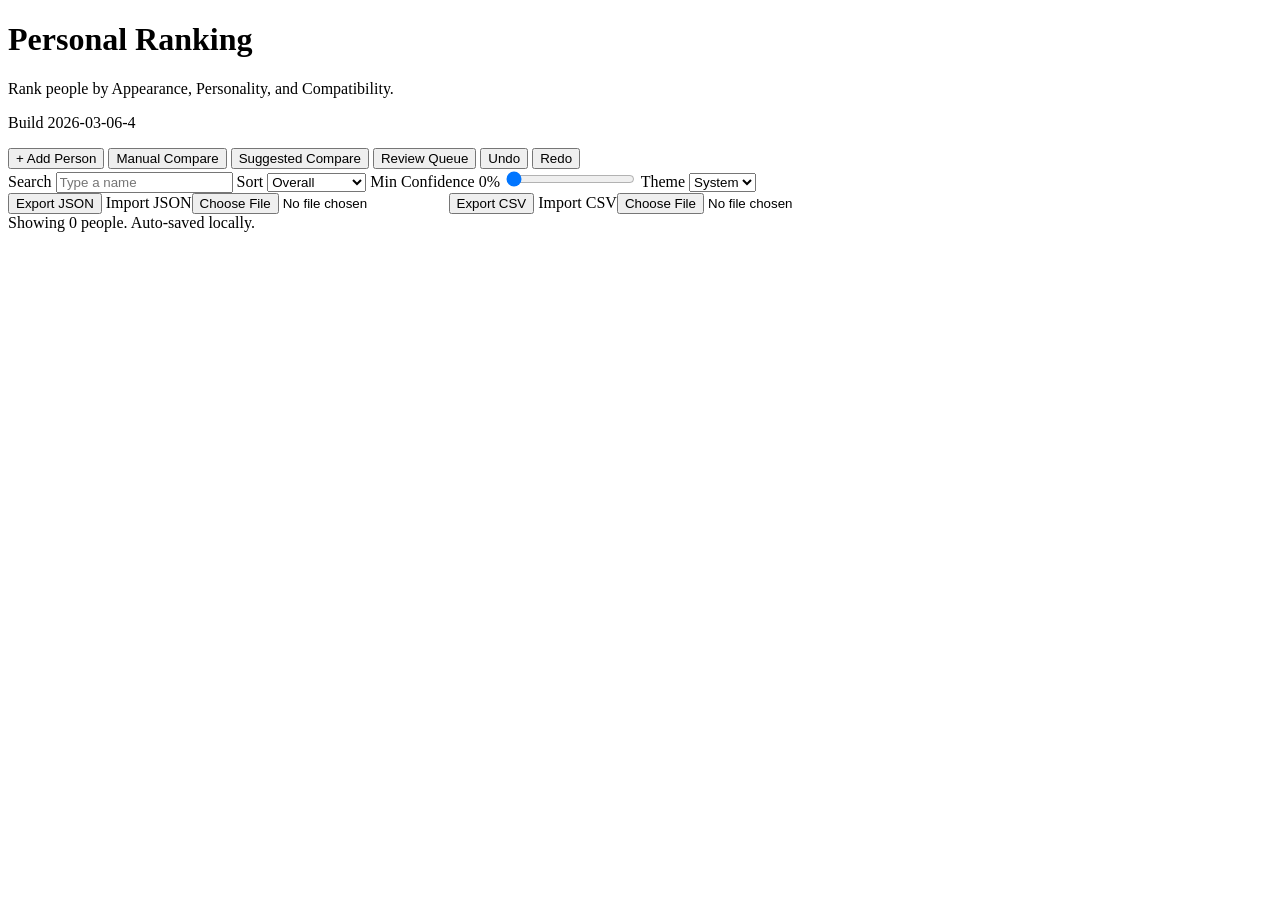
==== web/index.html @ 8b3418e3 "Disable service worker cache and force build 2026-03-06-4" ====
<!doctype html>
<html lang="en">
<head>
  <meta charset="utf-8" />
  <meta name="viewport" content="width=device-width, initial-scale=1, viewport-fit=cover" />
  <meta name="theme-color" content="#0f172a" />
  <meta name="apple-mobile-web-app-capable" content="yes" />
  <meta name="apple-mobile-web-app-status-bar-style" content="black-translucent" />
  <title>Personal Ranking</title>
  <link rel="manifest" href="manifest.webmanifest" />
  <link rel="apple-touch-icon" href="icon-192.png" />
  <link rel="stylesheet" href="styles.css" />
</head>
<body>
  <main class="app">
    <header class="topbar card">
      <h1>Personal Ranking</h1>
      <p>Rank people by Appearance, Personality, and Compatibility.</p>
      <p id="buildTag" class="sub"></p>
    </header>

    <section class="card controls">
      <button id="addBtn" class="primary">+ Add Person</button>
      <button id="manualBtn">Manual Compare</button>
      <button id="suggestBtn">Suggested Compare</button>
      <button id="reviewBtn">Review Queue</button>
      <button id="undoBtn">Undo</button>
      <button id="redoBtn">Redo</button>
    </section>

    <section class="card controls two-col">
      <label>
        Search
        <input id="searchInput" type="text" placeholder="Type a name" />
      </label>
      <label>
        Sort
        <select id="sortSelect">
          <option>Overall</option>
          <option>Name</option>
          <option>Appearance</option>
          <option>Personality</option>
          <option>Compatibility</option>
          <option>Confidence</option>
        </select>
      </label>
      <label>
        Min Confidence <span id="confValue">0%</span>
        <input id="confRange" type="range" min="0" max="100" value="0" />
      </label>
      <label>
        Theme
        <select id="themeSelect">
          <option value="system">System</option>
          <option value="light">Light</option>
          <option value="dark">Dark</option>
        </select>
      </label>
    </section>

    <section class="card controls two-col">
      <button id="saveBtn">Export JSON</button>
      <label class="file-label">Import JSON<input id="loadInput" type="file" accept="application/json" /></label>
      <button id="exportCsvBtn">Export CSV</button>
      <label class="file-label">Import CSV<input id="importCsvInput" type="file" accept=".csv,text/csv" /></label>
    </section>

    <section id="list" class="list"></section>

    <footer class="card status" id="status">Ready</footer>
  </main>

  <dialog id="choiceDialog" class="dialog">
    <form method="dialog" class="dialog-content">
      <h3 id="choiceTitle"></h3>
      <p id="choiceSubtitle"></p>
      <div id="choiceButtons" class="choice-buttons"></div>
    </form>
  </dialog>

  <script src="app.js?v=20260306-4"></script>
</body>
</html>
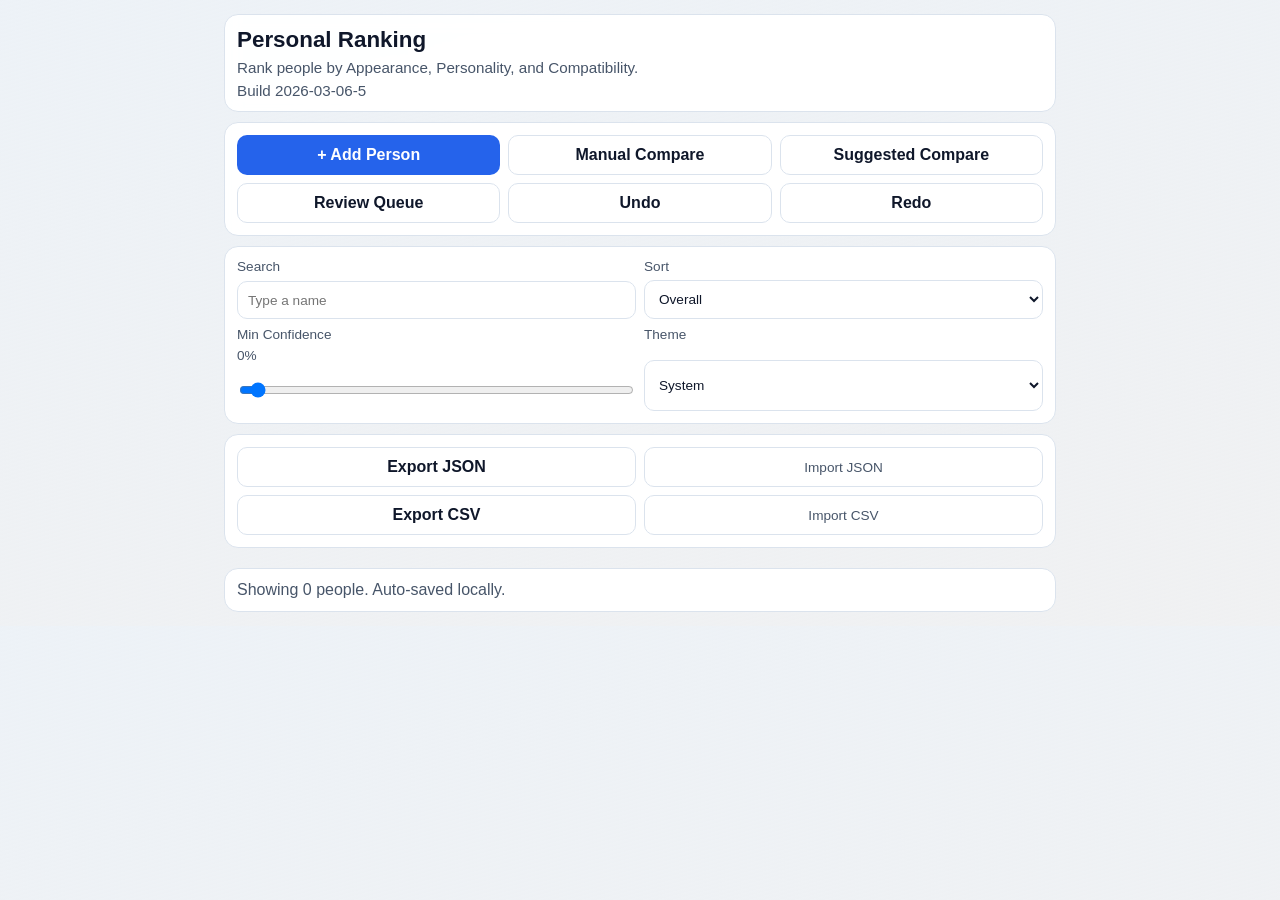
==== commit c0386f1c: "Fix cancel-add insertion bug and bump build 2026-03-06-5" ====
--- a/web/index.html
+++ b/web/index.html
@@ -78,6 +78,6 @@
     </form>
   </dialog>
 
-  <script src="app.js?v=20260306-4"></script>
+  <script src="app.js?v=20260306-5"></script>
 </body>
 </html>
--- a/web/styles.css
+++ b/web/styles.css
@@ -0,0 +1,89 @@
+:root {
+  --bg: #edf2f7;
+  --panel: #ffffff;
+  --text: #0f172a;
+  --muted: #475569;
+  --accent: #2563eb;
+  --danger: #dc2626;
+  --border: #dbe3ed;
+}
+@media (prefers-color-scheme: dark) {
+  :root {
+    --bg: #0b1220;
+    --panel: #111827;
+    --text: #e5e7eb;
+    --muted: #9ca3af;
+    --accent: #3b82f6;
+    --danger: #ef4444;
+    --border: #2d3748;
+  }
+}
+* { box-sizing: border-box; }
+body {
+  margin: 0;
+  font-family: ui-sans-serif, -apple-system, BlinkMacSystemFont, "SF Pro Text", "Segoe UI", sans-serif;
+  background: linear-gradient(165deg, var(--bg), #1e293b11);
+  color: var(--text);
+}
+.app { max-width: 860px; margin: 0 auto; padding: 14px; display: grid; gap: 10px; }
+.card {
+  background: color-mix(in srgb, var(--panel) 95%, transparent);
+  border: 1px solid var(--border);
+  border-radius: 14px;
+  padding: 12px;
+  backdrop-filter: blur(8px);
+}
+.topbar h1 { margin: 0; font-size: 1.4rem; }
+.topbar p { margin: 6px 0 0; color: var(--muted); font-size: .95rem; }
+.controls { display: grid; gap: 8px; grid-template-columns: repeat(3, minmax(0,1fr)); }
+.controls.two-col { grid-template-columns: repeat(2, minmax(0,1fr)); }
+label { display: grid; gap: 6px; font-size: .85rem; color: var(--muted); }
+input, select, button {
+  font: inherit;
+  border-radius: 10px;
+  border: 1px solid var(--border);
+  padding: 10px;
+  color: var(--text);
+  background: var(--panel);
+}
+button { cursor: pointer; transition: .15s transform, .15s background; font-weight: 600; }
+button:hover { transform: translateY(-1px); }
+button.primary { background: var(--accent); color: #fff; border-color: transparent; }
+button.ghost { background: transparent; }
+.file-label { display: grid; place-items: center; border: 1px solid var(--border); border-radius: 10px; padding: 10px; background: var(--panel); cursor: pointer; }
+.file-label input { display: none; }
+.list { display: grid; gap: 8px; }
+.item { display: grid; gap: 8px; }
+.item-head { display: flex; justify-content: space-between; align-items: center; gap: 8px; }
+.name { font-weight: 700; font-size: 1.05rem; }
+.pill { border-radius: 999px; background: #22c55e; color: #081018; padding: 6px 10px; font-weight: 700; font-size: .8rem; }
+.row { display: grid; grid-template-columns: 110px 1fr auto; gap: 8px; align-items: center; }
+.bar { height: 9px; border-radius: 999px; background: #94a3b833; overflow: hidden; }
+.fill { height: 100%; border-radius: inherit; }
+.sub { color: var(--muted); font-size: .85rem; }
+.status { color: var(--muted); }
+.dialog { border: none; background: transparent; padding: 0; width: min(94vw, 480px); }
+.dialog::backdrop { background: #0008; }
+.dialog-content {
+  background: var(--panel);
+  border: 1px solid var(--border);
+  border-radius: 14px;
+  padding: 14px;
+  display: grid;
+  gap: 10px;
+}
+.choice-buttons { display: grid; gap: 8px; }
+.choice-buttons > button {
+  background: var(--accent);
+  color: #ffffff;
+  border-color: transparent;
+}
+.choice-buttons > button.ghost {
+  background: transparent;
+  color: var(--text);
+  border-color: var(--border);
+}
+@media (max-width: 760px) {
+  .controls, .controls.two-col { grid-template-columns: 1fr; }
+  .row { grid-template-columns: 1fr; }
+}
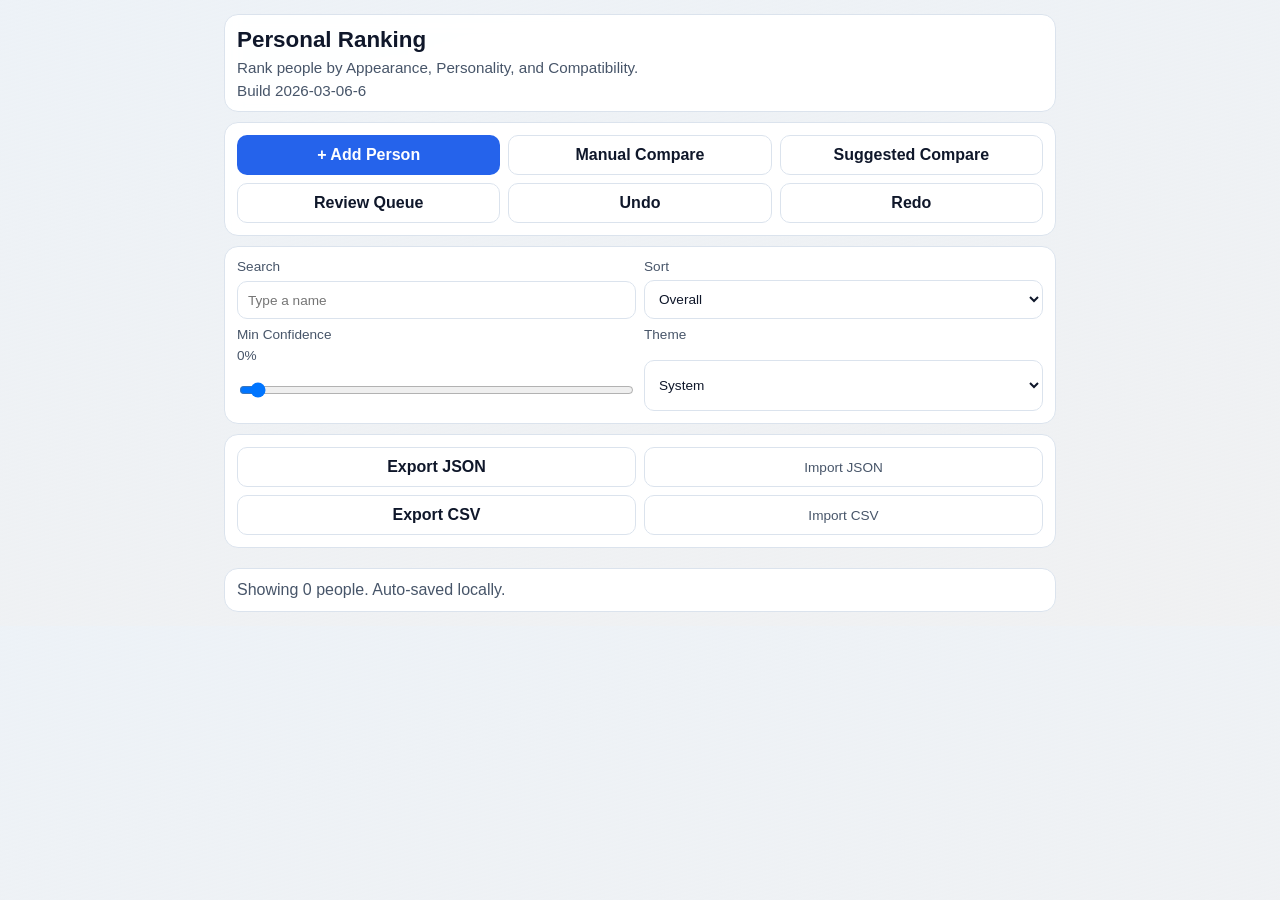
==== commit 277b5137: "Improve text contrast across UI and bump build 2026-03-06-6" ====
--- a/web/index.html
+++ b/web/index.html
@@ -78,6 +78,6 @@
     </form>
   </dialog>
 
-  <script src="app.js?v=20260306-5"></script>
+  <script src="app.js?v=20260306-6"></script>
 </body>
 </html>
--- a/web/styles.css
+++ b/web/styles.css
@@ -4,6 +4,8 @@
   --text: #0f172a;
   --muted: #475569;
   --accent: #2563eb;
+  --accent-strong: #1d4ed8;
+  --on-accent: #ffffff;
   --danger: #dc2626;
   --border: #dbe3ed;
 }
@@ -14,6 +16,8 @@
     --text: #e5e7eb;
     --muted: #9ca3af;
     --accent: #3b82f6;
+    --accent-strong: #2563eb;
+    --on-accent: #ffffff;
     --danger: #ef4444;
     --border: #2d3748;
   }
@@ -48,7 +52,7 @@
 }
 button { cursor: pointer; transition: .15s transform, .15s background; font-weight: 600; }
 button:hover { transform: translateY(-1px); }
-button.primary { background: var(--accent); color: #fff; border-color: transparent; }
+button.primary { background: var(--accent); color: var(--on-accent); border-color: transparent; }
 button.ghost { background: transparent; }
 .file-label { display: grid; place-items: center; border: 1px solid var(--border); border-radius: 10px; padding: 10px; background: var(--panel); cursor: pointer; }
 .file-label input { display: none; }
@@ -56,7 +60,7 @@
 .item { display: grid; gap: 8px; }
 .item-head { display: flex; justify-content: space-between; align-items: center; gap: 8px; }
 .name { font-weight: 700; font-size: 1.05rem; }
-.pill { border-radius: 999px; background: #22c55e; color: #081018; padding: 6px 10px; font-weight: 700; font-size: .8rem; }
+.pill { border-radius: 999px; background: var(--accent-strong); color: var(--on-accent); padding: 6px 10px; font-weight: 700; font-size: .8rem; }
 .row { display: grid; grid-template-columns: 110px 1fr auto; gap: 8px; align-items: center; }
 .bar { height: 9px; border-radius: 999px; background: #94a3b833; overflow: hidden; }
 .fill { height: 100%; border-radius: inherit; }
@@ -75,7 +79,7 @@
 .choice-buttons { display: grid; gap: 8px; }
 .choice-buttons > button {
   background: var(--accent);
-  color: #ffffff;
+  color: var(--on-accent);
   border-color: transparent;
 }
 .choice-buttons > button.ghost {
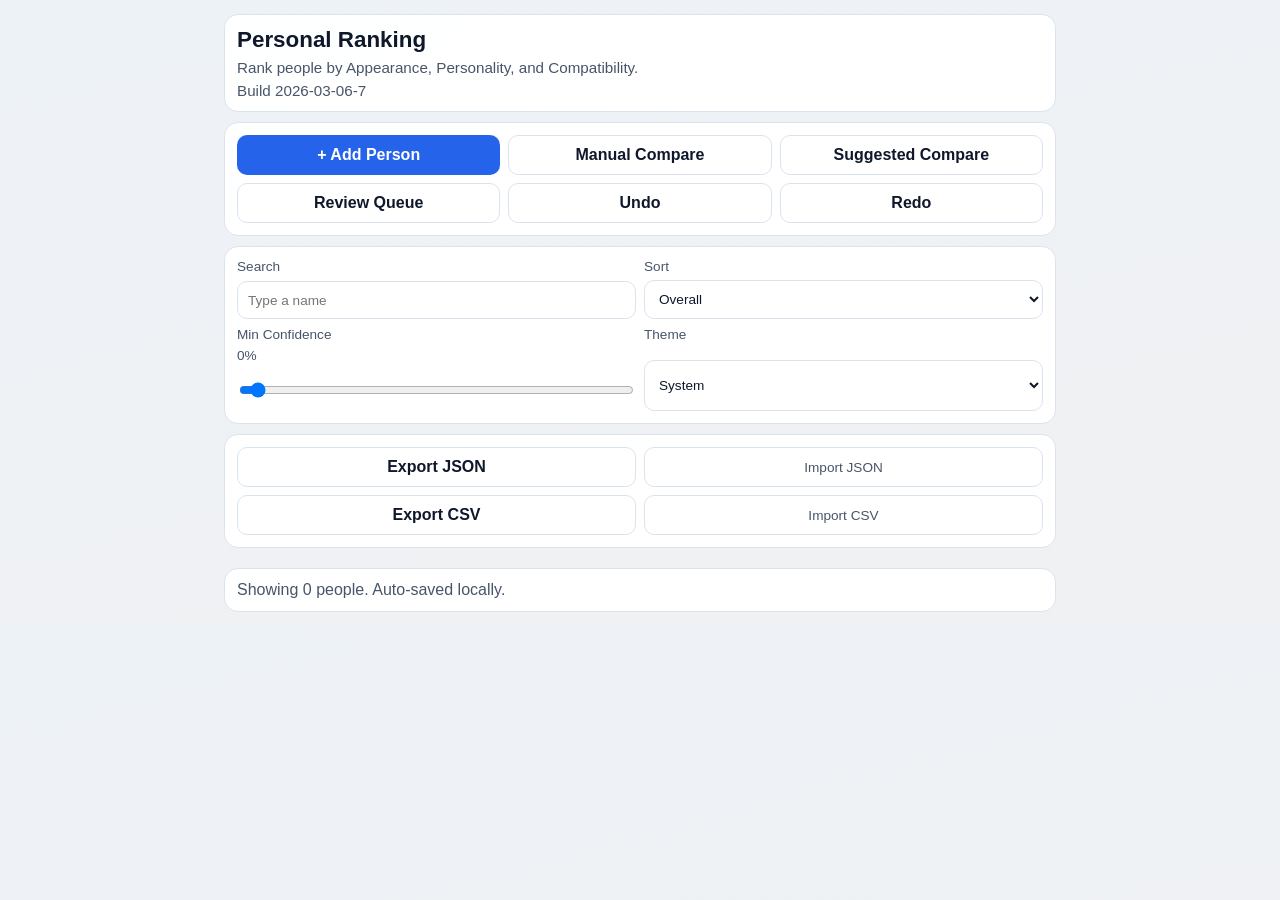
==== commit cf421f04: "Fix compare dialog title readability and bump build 2026-03-06-7" ====
--- a/web/index.html
+++ b/web/index.html
@@ -78,6 +78,6 @@
     </form>
   </dialog>
 
-  <script src="app.js?v=20260306-6"></script>
+  <script src="app.js?v=20260306-7"></script>
 </body>
 </html>
--- a/web/styles.css
+++ b/web/styles.css
@@ -76,6 +76,20 @@
   display: grid;
   gap: 10px;
 }
+.dialog-content h3 {
+  margin: 0;
+  color: var(--text);
+}
+.dialog-content p {
+  margin: 0;
+  color: var(--muted);
+}
+#choiceTitle {
+  color: var(--text);
+}
+#choiceSubtitle {
+  color: var(--muted);
+}
 .choice-buttons { display: grid; gap: 8px; }
 .choice-buttons > button {
   background: var(--accent);
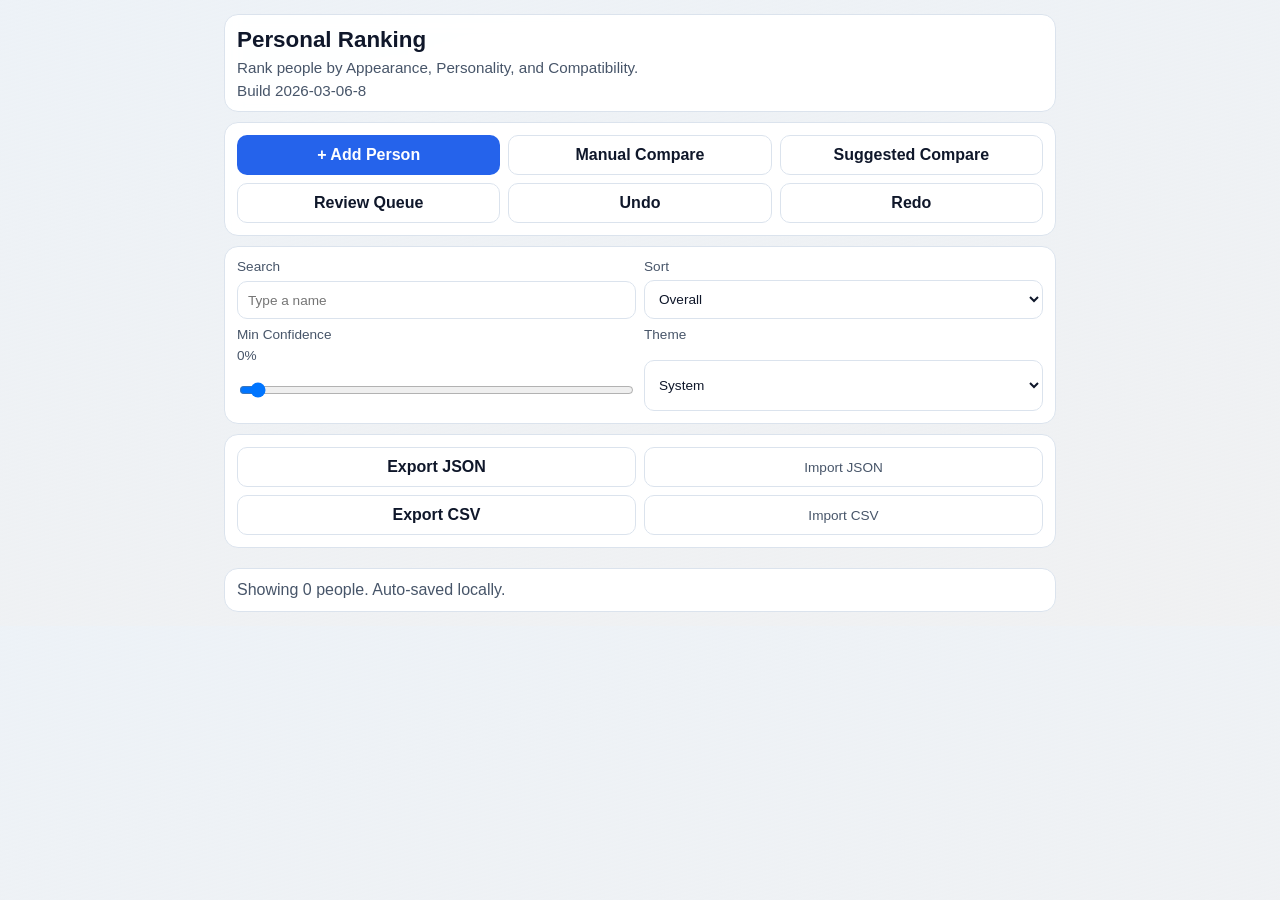
==== commit eb2575ed: "Prevent accidental dialog dismiss and bump build 2026-03-06-8" ====
--- a/web/index.html
+++ b/web/index.html
@@ -78,6 +78,6 @@
     </form>
   </dialog>
 
-  <script src="app.js?v=20260306-7"></script>
+  <script src="app.js?v=20260306-8"></script>
 </body>
 </html>
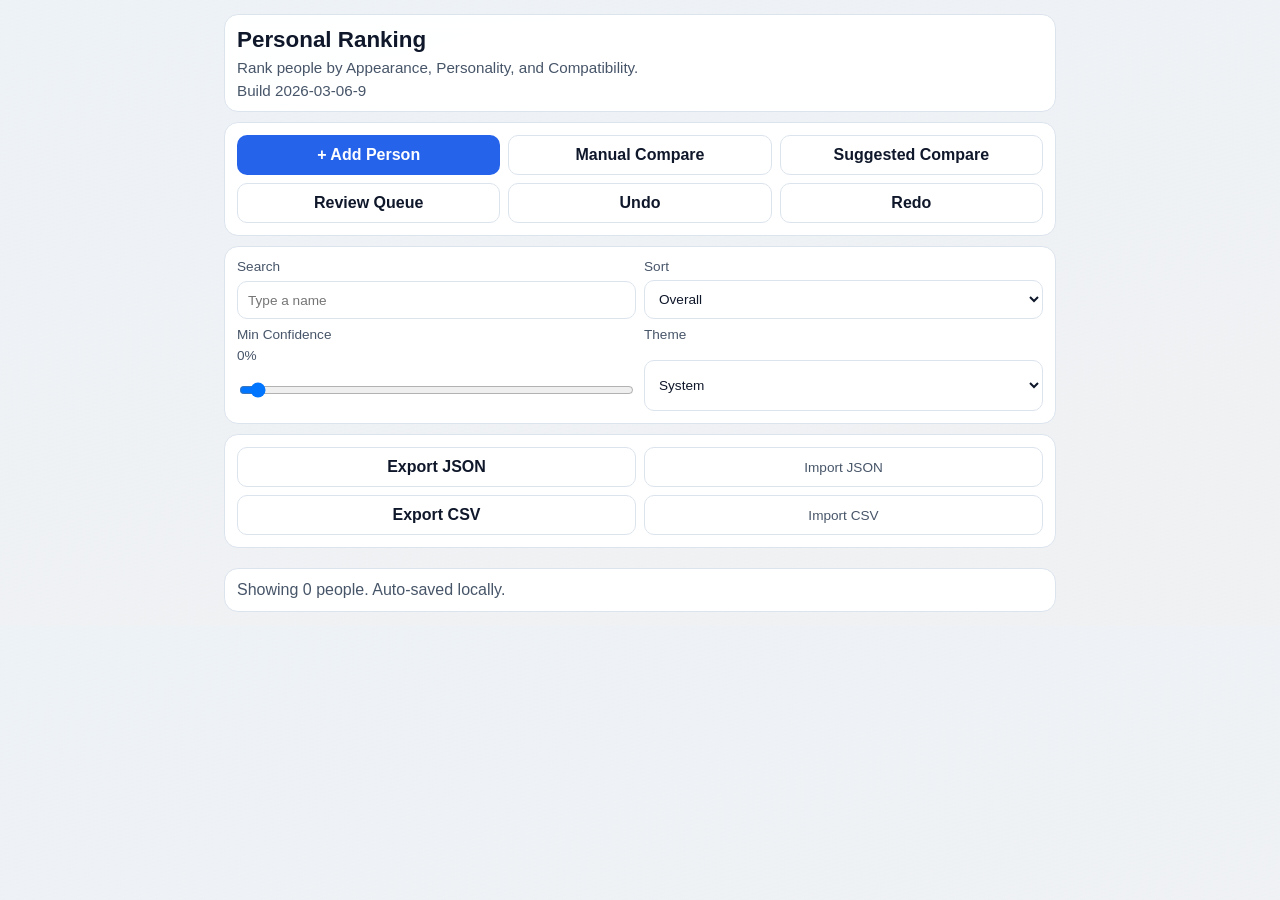
==== commit 8f585b02: "Fix add-person abort logic and bump build 2026-03-06-9" ====
--- a/web/index.html
+++ b/web/index.html
@@ -78,6 +78,6 @@
     </form>
   </dialog>
 
-  <script src="app.js?v=20260306-8"></script>
+  <script src="app.js?v=20260306-9"></script>
 </body>
 </html>
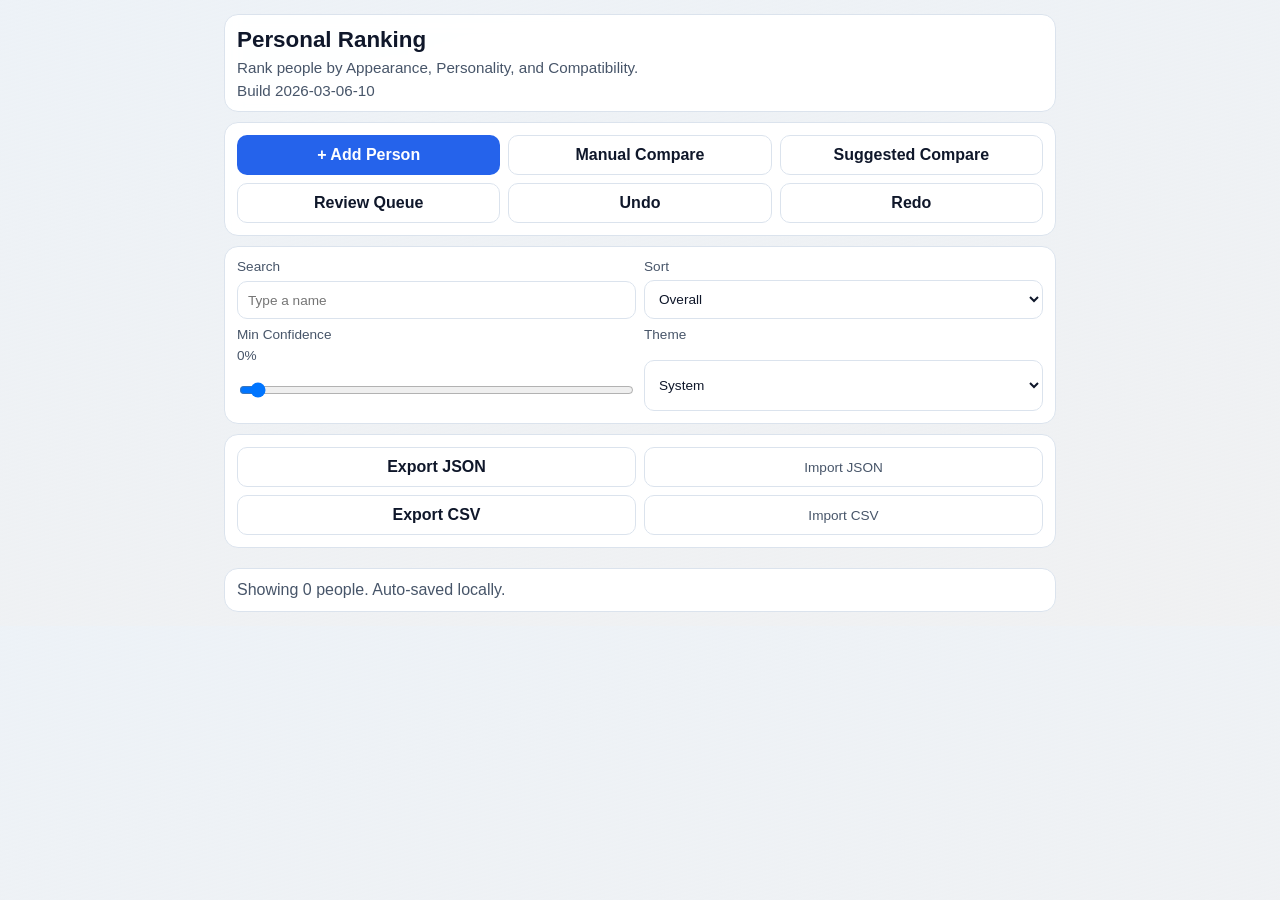
==== commit 3184ae69: "Replace dialog API with custom modal and bump build 2026-03-06-10" ====
--- a/web/index.html
+++ b/web/index.html
@@ -70,14 +70,14 @@
     <footer class="card status" id="status">Ready</footer>
   </main>
 
-  <dialog id="choiceDialog" class="dialog">
-    <form method="dialog" class="dialog-content">
+  <div id="choiceModal" class="modal hidden" role="dialog" aria-modal="true" aria-labelledby="choiceTitle">
+    <div class="dialog-content">
       <h3 id="choiceTitle"></h3>
       <p id="choiceSubtitle"></p>
       <div id="choiceButtons" class="choice-buttons"></div>
-    </form>
-  </dialog>
+    </div>
+  </div>
 
-  <script src="app.js?v=20260306-9"></script>
+  <script src="app.js?v=20260306-10"></script>
 </body>
 </html>
--- a/web/styles.css
+++ b/web/styles.css
@@ -66,13 +66,22 @@
 .fill { height: 100%; border-radius: inherit; }
 .sub { color: var(--muted); font-size: .85rem; }
 .status { color: var(--muted); }
-.dialog { border: none; background: transparent; padding: 0; width: min(94vw, 480px); }
-.dialog::backdrop { background: #0008; }
+.modal {
+  position: fixed;
+  inset: 0;
+  display: grid;
+  place-items: center;
+  padding: 14px;
+  background: #0008;
+  z-index: 9999;
+}
+.modal.hidden { display: none; }
 .dialog-content {
   background: var(--panel);
   border: 1px solid var(--border);
   border-radius: 14px;
   padding: 14px;
+  width: min(94vw, 480px);
   display: grid;
   gap: 10px;
 }
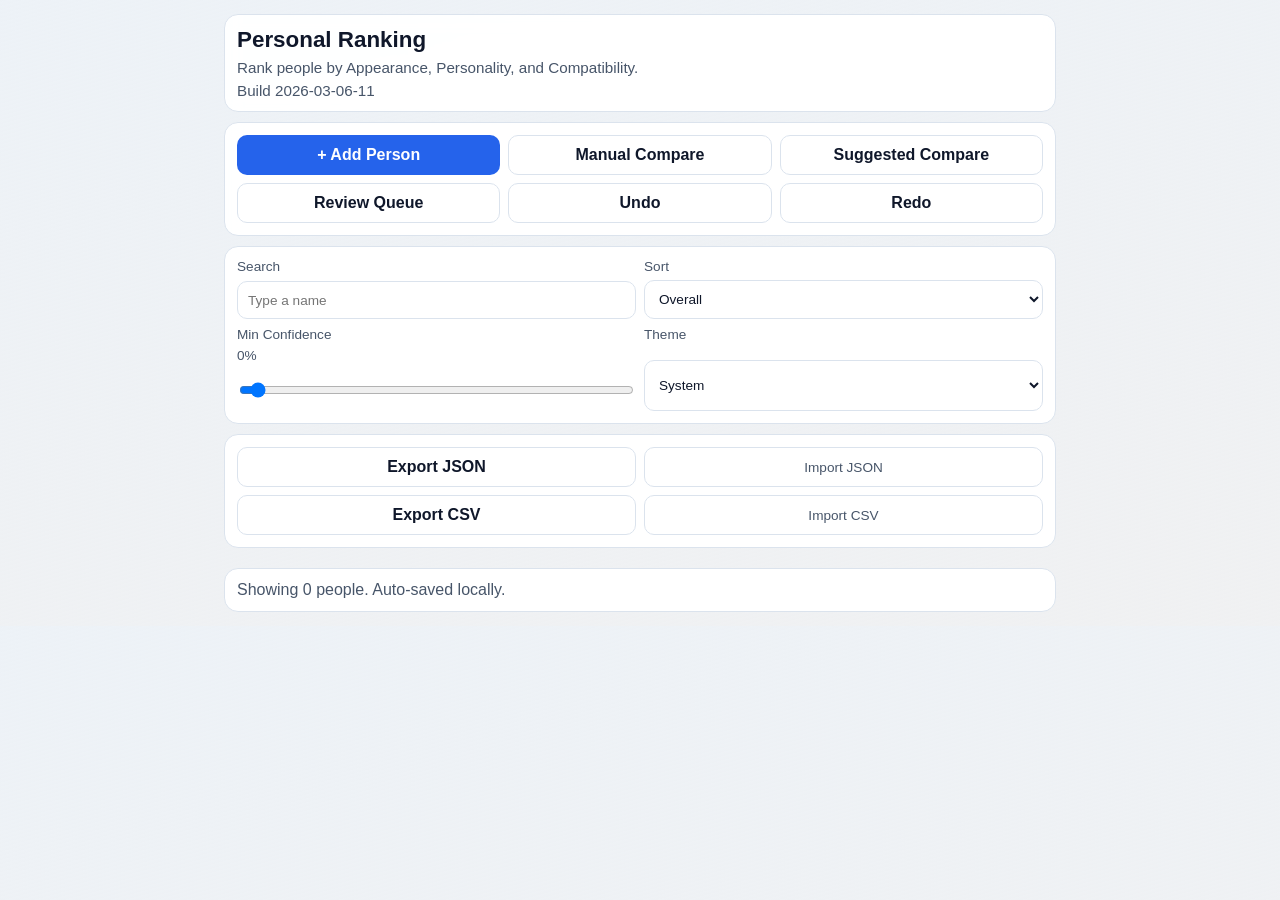
==== commit 4e33a874: "Fix add ranking responses and bump build to 2026-03-06-11" ====
--- a/web/index.html
+++ b/web/index.html
@@ -78,6 +78,6 @@
     </div>
   </div>
 
-  <script src="app.js?v=20260306-10"></script>
+  <script src="app.js?v=20260306-11"></script>
 </body>
 </html>
